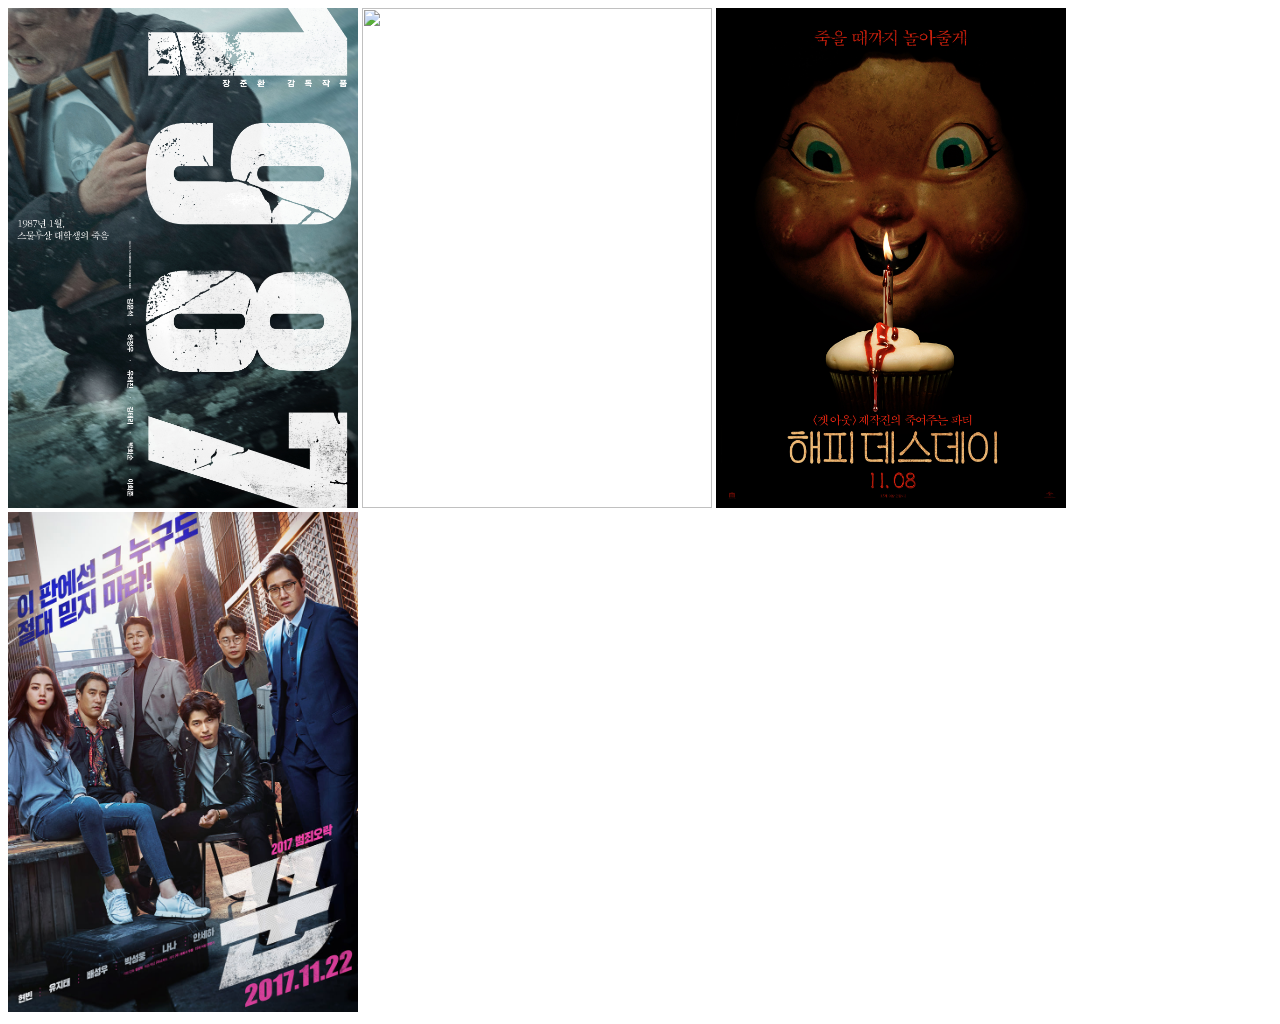
==== main-content.html @ c78fe79a "Add files via upload" ====
<!DOCTYPE HTML>

<html>
	<head>
		
	</head>
	<body>
		<img src="1987.jpg" width="350px" height="500px">
		<img src="theOutlaws.jpg" width="350px" height="500px">
		<img src="happyDeathday.jpg" width="350px" height="500px">
		<img src="theSwindlers.jpg" width="350px" height="500px">



	</body>

</html>
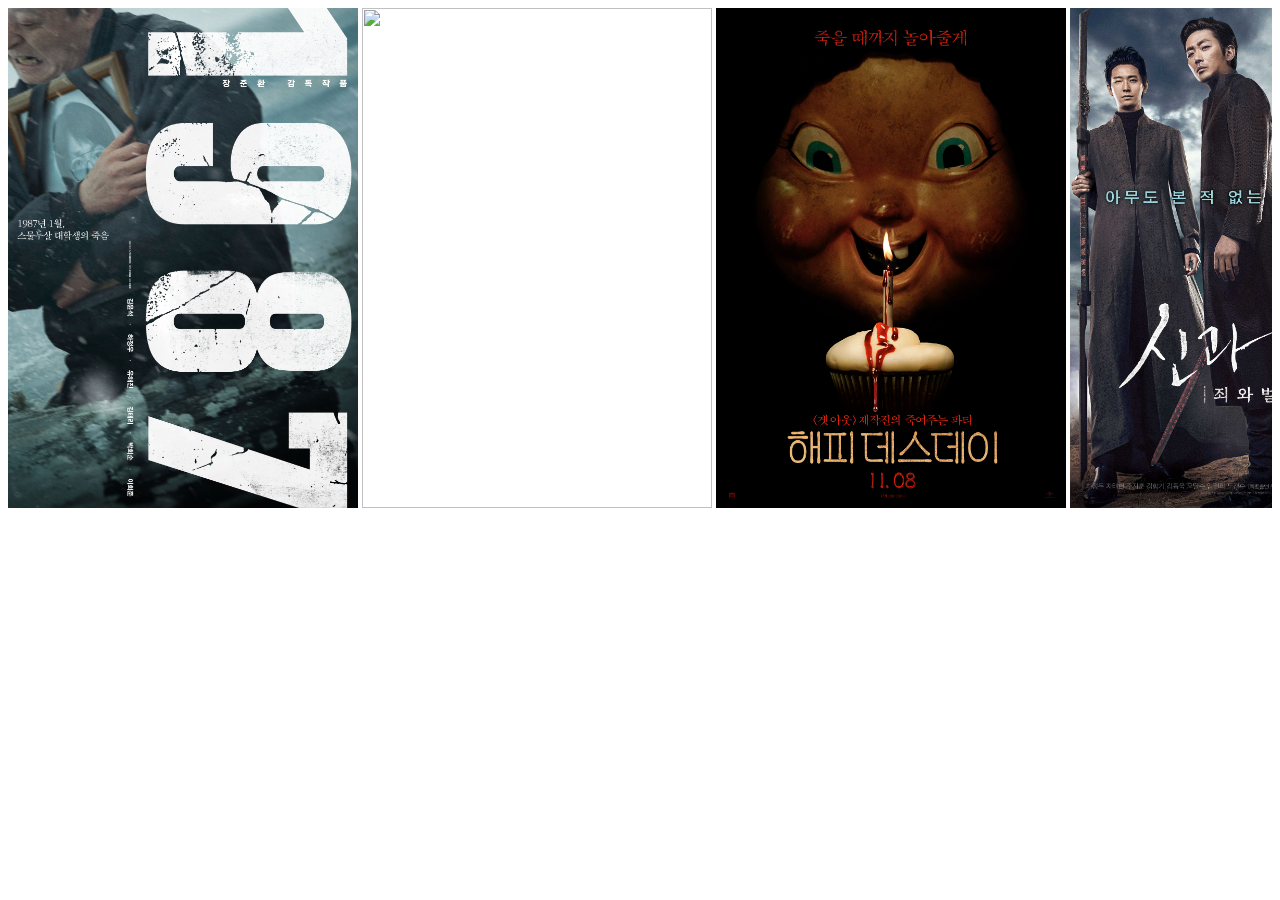
==== commit 3ffeba23: "Update main-content.html" ====
--- a/main-content.html
+++ b/main-content.html
@@ -2,16 +2,27 @@
 
 <html>
 	<head>
-		
+		<style>
+			body{
+				text-align: center;
+			}
+			div.horizontal-scroll{
+				overflow: auto; white-space: nowrap;
+			}
+		</style>
 	</head>
 	<body>
-		<img src="1987.jpg" width="350px" height="500px">
-		<img src="theOutlaws.jpg" width="350px" height="500px">
-		<img src="happyDeathday.jpg" width="350px" height="500px">
-		<img src="theSwindlers.jpg" width="350px" height="500px">
+		<div class="horizontal-scroll">
+			<img src="1987.jpg" width="350px" height="500px">
+			<img src="theOutlaws.jpg" width="350px" height="500px">
+			<img src="happyDeathday.jpg" width="350px" height="500px">
+			<img src="alongWithTheGods.jpg" width="350px" height="500px">
+			<img src="justiceLeague.jpg" width="350px" height="500px">
+			<img src="lovingVancent.jpg" width="350px" height="500px">
+			<img src="thor-Ragnarok.jpg" width="350px" height="500px">
 
-
+		</div>
 
 	</body>
 
-</html>+</html>
